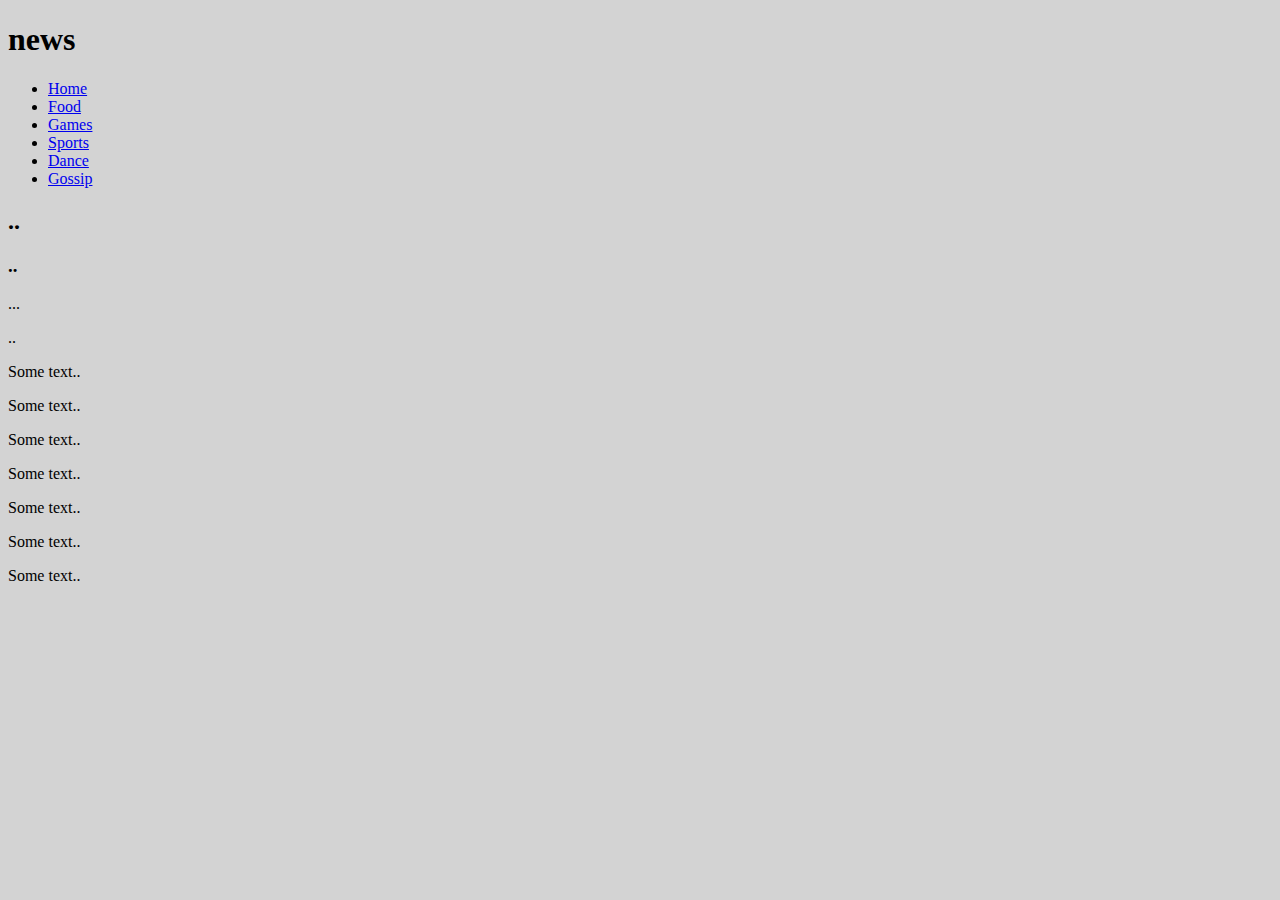
==== dance.html @ 17efdf32 "Update dance.html" ====
<!DOCTYPE html>
<html lang="en">
 <head><title>news web</title> <!--i choose this title because i didn't know what to put-->
 <link rel="stylesheet" href="style.css">
   <script src="myScript.js"></script>
   <script src="https://ajax.googleapis.com/ajax/libs/jquery/3.7.1/jquery.min.js"></script>
 </head>
  
 <body>
 <h1>news</h1>
 
<ul>
  <li><a href="index.html">Home</a></li>
  <li><a href="food.html">Food</a></li>
  <li><a href="games.html">Games</a></li>
  <li><a href="sports.html">Sports</a></li>
  <li><a class="active" href="dance.html">Dance</a></li>
  <li><a href="gossip.html">Gossip</a></li>
</ul>

<div>
  <h2>..</h2>
  <h3>..</h3>
  <p>...</p>
  <p>..</p>
  <p>Some text..</p>
  <p>Some text..</p>
  <p>Some text..</p>
  <p>Some text..</p>
  <p>Some text..</p>
  <p>Some text..</p>
  <p>Some text..</p>
</div>

</body>
</html>
---- style.css ----
html {
  height: 100%;
  width: 100%;
 }
body {
  background-color: LightGray;
 
}
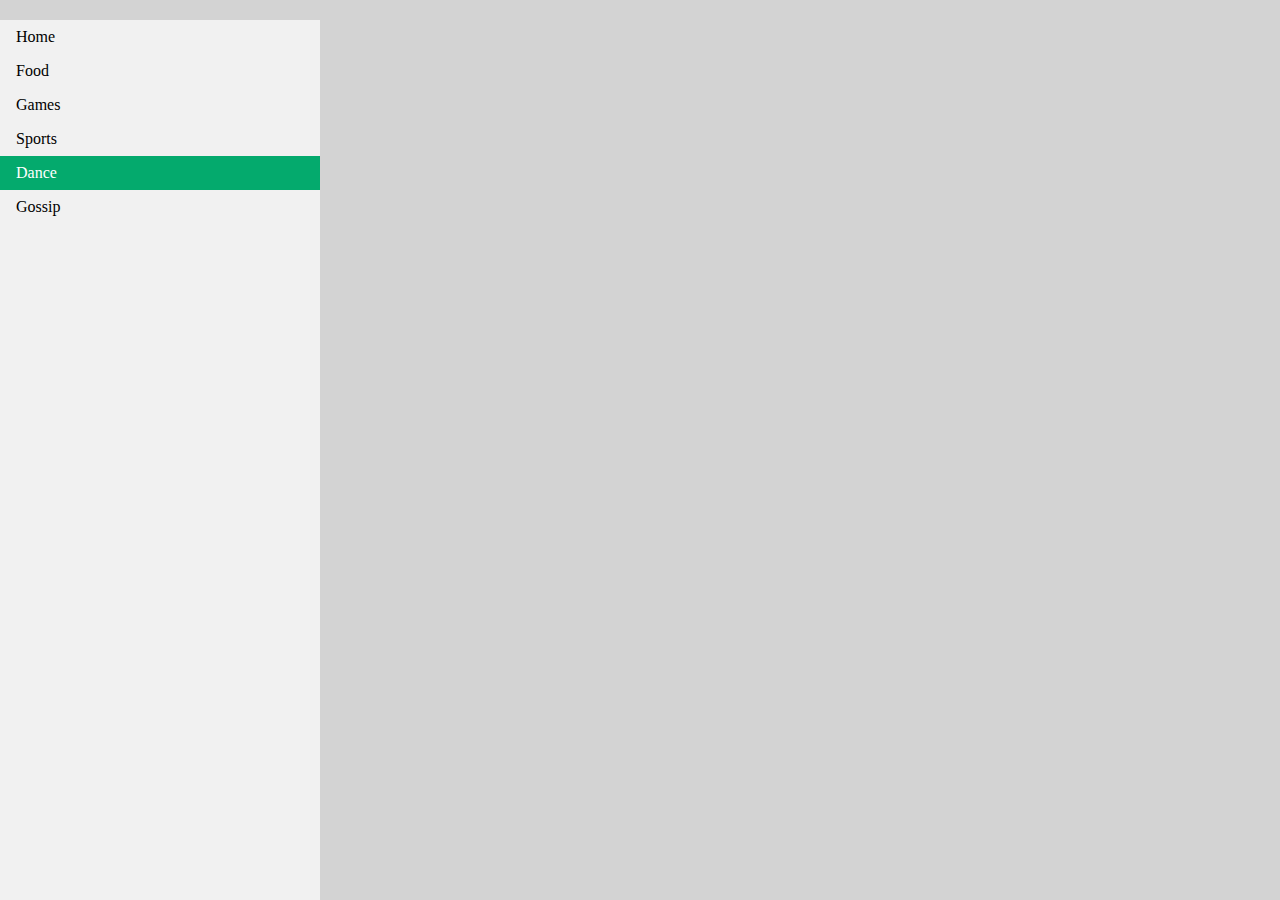
==== commit ca47e7ae: "made profile" ====
--- a/dance.html
+++ b/dance.html
@@ -2,12 +2,12 @@
 <html lang="en">
  <head><title>news web</title> <!--i choose this title because i didn't know what to put-->
  <link rel="stylesheet" href="style.css">
-   <script src="myScript.js"></script>
+   <script src="script.js"></script>
    <script src="https://ajax.googleapis.com/ajax/libs/jquery/3.7.1/jquery.min.js"></script>
  </head>
   
  <body>
- <h1>news</h1>
+ 
  
 <ul>
   <li><a href="index.html">Home</a></li>
--- a/style.css
+++ b/style.css
@@ -1,8 +1,53 @@
-html {
+HTML {
   height: 100%;
   width: 100%;
  }
 body {
   background-color: LightGray;
- 
 }
+
+body {
+  margin: 0;
+}
+#content {
+margin-left:25%;
+padding:1px 16px;
+height:1000px;
+}
+
+ul {
+  list-style-type: none;
+  margin: 0;
+  padding: 0;
+  width: 25%;
+  background-color: #f1f1f1;
+  position: fixed;
+  height: 100%;
+  overflow: auto;
+}
+
+li a {
+  display: block;
+  color: #000;
+  padding: 8px 16px;
+  text-decoration: none;
+}
+
+li a.active {
+  background-color: #04AA6D;
+  color: white;
+}
+
+li a:hover: not(.active) {
+  background-color: #555;
+  color: white;
+}
+
+.card{
+  float: right;
+  border: 2px solid green;
+  border-radius: 12px;
+  padding: 5px;
+}
+
+
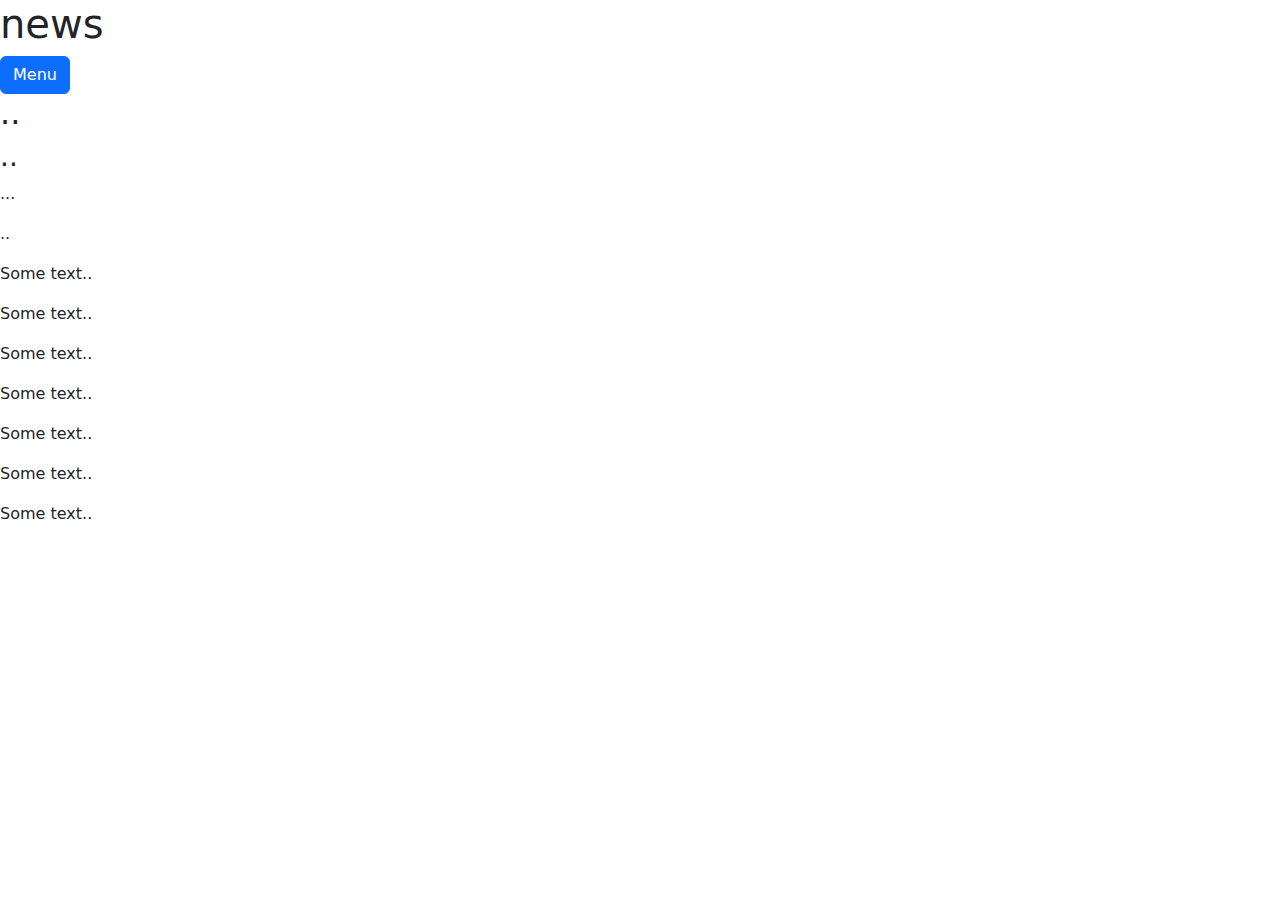
==== commit 34889a1d: "Update dance.html" ====
--- a/dance.html
+++ b/dance.html
@@ -1,22 +1,43 @@
 <!DOCTYPE html>
 <html lang="en">
  <head><title>news web</title> <!--i choose this title because i didn't know what to put-->
- <link rel="stylesheet" href="style.css">
-   <script src="script.js"></script>
+    <script src="script.js"></script>
    <script src="https://ajax.googleapis.com/ajax/libs/jquery/3.7.1/jquery.min.js"></script>
- </head>
+   <link href="https://cdn.jsdelivr.net/npm/bootstrap@5.3.2/dist/css/bootstrap.min.css" rel="stylesheet">
+  <script src="https://cdn.jsdelivr.net/npm/bootstrap@5.3.2/dist/js/bootstrap.bundle.min.js"></script>
+  <meta name="viewport" content="width=device-width, initial-scale=1">
+  </head>
   
  <body>
+ <h1>news</h1>
  
- 
-<ul>
-  <li><a href="index.html">Home</a></li>
-  <li><a href="food.html">Food</a></li>
-  <li><a href="games.html">Games</a></li>
-  <li><a href="sports.html">Sports</a></li>
-  <li><a class="active" href="dance.html">Dance</a></li>
-  <li><a href="gossip.html">Gossip</a></li>
-</ul>
+<nav>
+ <button type="button" class="btn btn-primary" data-bs-toggle="collapse" data-bs-target="#demo">Menu</button>
+  <div id="demo" class="collapse">
+  <div class="container-fluid">
+  
+    <ul class="navbar-nav">
+      <li class="index.html">
+        <a class="nav-link Home" href="index.html">Home</a>
+      </li>
+      <li class="food.html">
+        <a class="nav-link food" href="food.html">Food</a>
+      </li>
+      <li class="games.html">
+        <a class="nav-link games" href="games.html">Games</a>
+      </li>
+      <li class="dance.html">
+        <a class="nav-link dance" href="dance.html">Dance</a>
+		</li>
+      <li class="gossip.html">
+        <a class="nav-link gossip" href="gossip.html">gossip</a></li>
+		</li>
+      <li class="sports.html">
+        <a class="nav-link sports" href="sports.html">sports</a></li>
+		</li>
+    </ul>
+  </div>
+</nav>
 
 <div>
   <h2>..</h2>
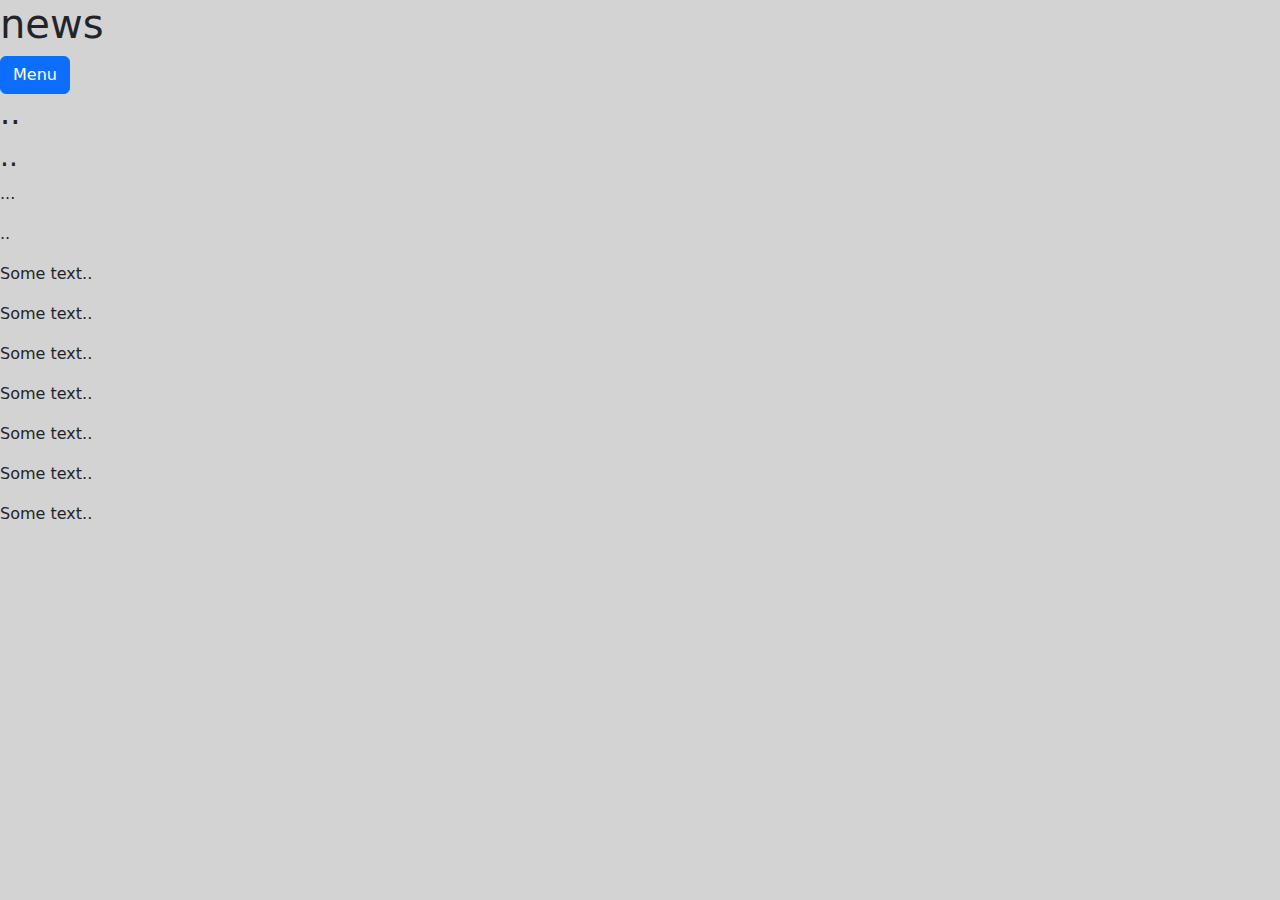
==== commit 439b1527: "Update dance.html" ====
--- a/dance.html
+++ b/dance.html
@@ -1,11 +1,12 @@
 <!DOCTYPE html>
 <html lang="en">
  <head><title>news web</title> <!--i choose this title because i didn't know what to put-->
+   <script src="https://ajax.googleapis.com/ajax/libs/jquery/3.7.1/jquery.min.js"></script>
     <script src="script.js"></script>
-   <script src="https://ajax.googleapis.com/ajax/libs/jquery/3.7.1/jquery.min.js"></script>
    <link href="https://cdn.jsdelivr.net/npm/bootstrap@5.3.2/dist/css/bootstrap.min.css" rel="stylesheet">
   <script src="https://cdn.jsdelivr.net/npm/bootstrap@5.3.2/dist/js/bootstrap.bundle.min.js"></script>
   <meta name="viewport" content="width=device-width, initial-scale=1">
+  <link rel="stylesheet" href="style.css">
   </head>
   
  <body>
--- a/style.css
+++ b/style.css
@@ -0,0 +1,10 @@
+HTML {
+  height: 100%;
+  width: 100%;
+ }
+body {
+  background-color: LightGray;
+}
+body {
+  margin: 0;
+}
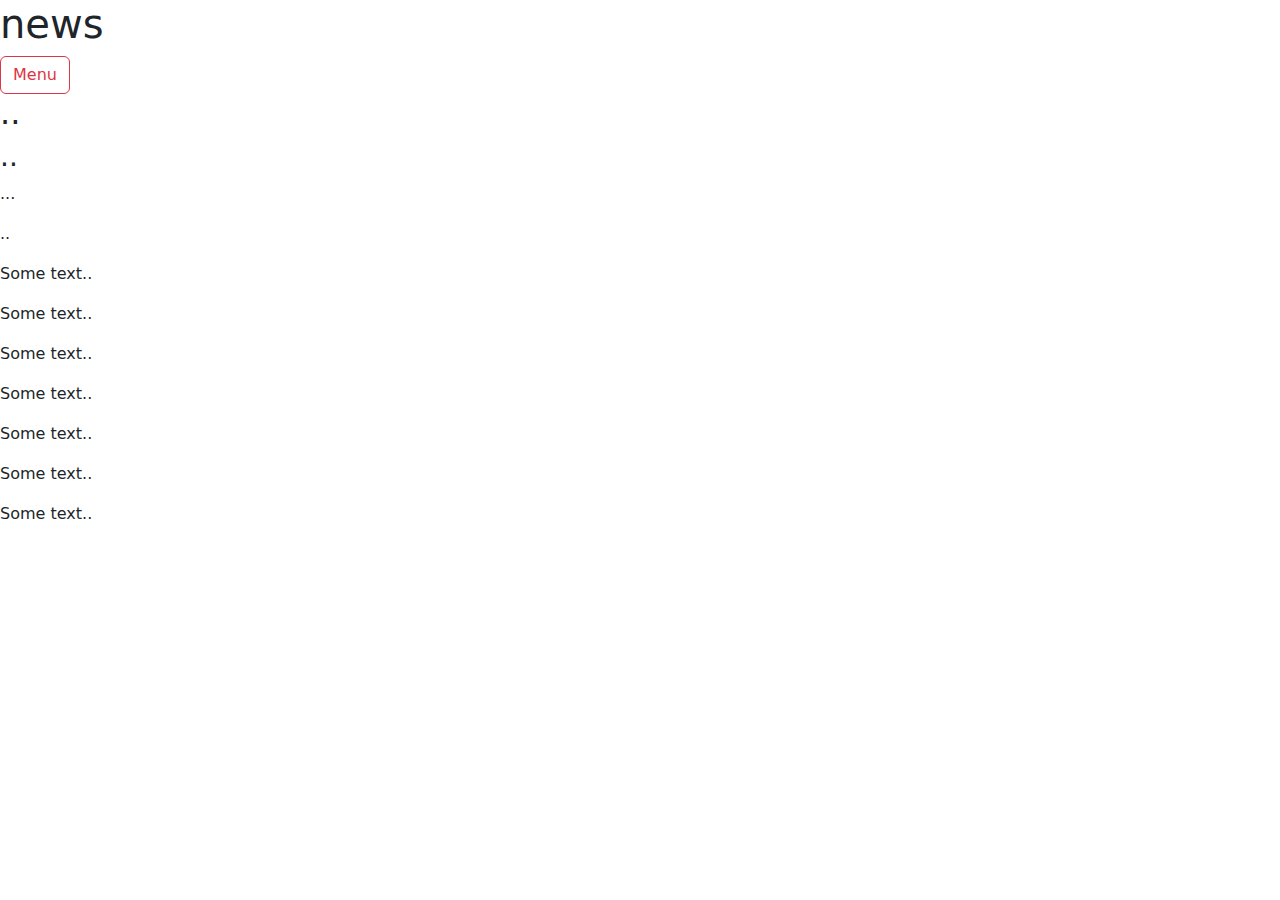
==== commit 1a3d3689: "photo slideshow" ====
--- a/dance.html
+++ b/dance.html
@@ -1,19 +1,18 @@
 <!DOCTYPE html>
 <html lang="en">
  <head><title>news web</title> <!--i choose this title because i didn't know what to put-->
+    <script src="script.js"></script>
    <script src="https://ajax.googleapis.com/ajax/libs/jquery/3.7.1/jquery.min.js"></script>
-    <script src="script.js"></script>
    <link href="https://cdn.jsdelivr.net/npm/bootstrap@5.3.2/dist/css/bootstrap.min.css" rel="stylesheet">
   <script src="https://cdn.jsdelivr.net/npm/bootstrap@5.3.2/dist/js/bootstrap.bundle.min.js"></script>
   <meta name="viewport" content="width=device-width, initial-scale=1">
-  <link rel="stylesheet" href="style.css">
   </head>
   
  <body>
  <h1>news</h1>
  
 <nav>
- <button type="button" class="btn btn-primary" data-bs-toggle="collapse" data-bs-target="#demo">Menu</button>
+ <button type="button" class="btn btn-outline-danger" data-bs-toggle="collapse" data-bs-target="#demo">Menu</button>
   <div id="demo" class="collapse">
   <div class="container-fluid">
   
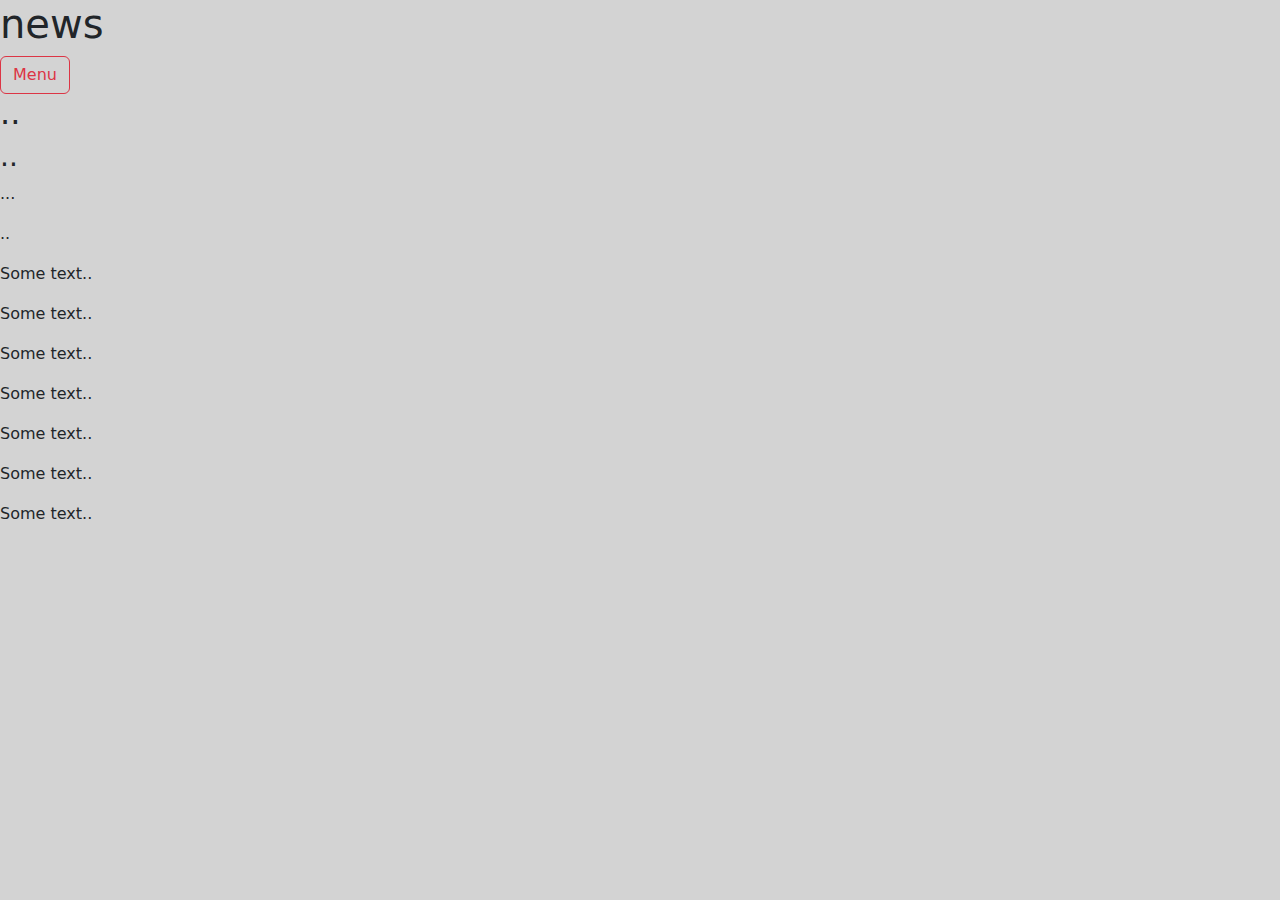
==== commit 8ea97413: "fixed style and profile" ====
--- a/dance.html
+++ b/dance.html
@@ -1,11 +1,12 @@
 <!DOCTYPE html>
 <html lang="en">
  <head><title>news web</title> <!--i choose this title because i didn't know what to put-->
+   <script src="https://ajax.googleapis.com/ajax/libs/jquery/3.7.1/jquery.min.js"></script>
     <script src="script.js"></script>
-   <script src="https://ajax.googleapis.com/ajax/libs/jquery/3.7.1/jquery.min.js"></script>
    <link href="https://cdn.jsdelivr.net/npm/bootstrap@5.3.2/dist/css/bootstrap.min.css" rel="stylesheet">
   <script src="https://cdn.jsdelivr.net/npm/bootstrap@5.3.2/dist/js/bootstrap.bundle.min.js"></script>
   <meta name="viewport" content="width=device-width, initial-scale=1">
+  <link rel="stylesheet" href="style.css">
   </head>
   
  <body>
--- a/style.css
+++ b/style.css
@@ -0,0 +1,24 @@
+HTML {
+  height: 100%;
+  width: 100%;
+ }
+body {
+  background-color: LightGray;
+}
+body {
+  margin: 0;
+}
+
+#content {
+margin-left:25%;
+padding:1px 16px;
+height:1000px;
+}
+
+.card{
+  float: right;
+  border: 2px solid green;
+  border-radius: 12px;
+  padding: 5px;
+}
+
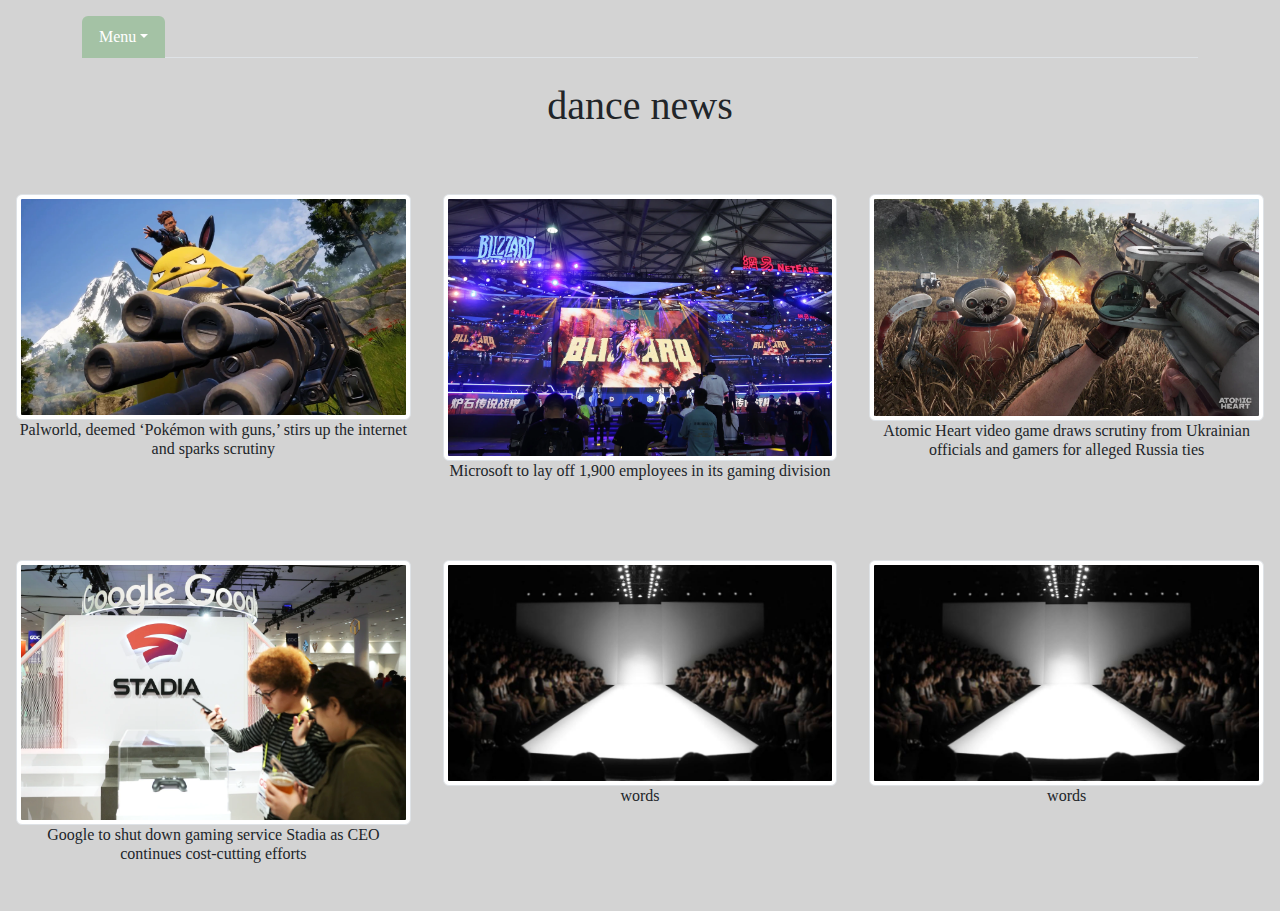
==== commit 085eae1c: "Update dance.html" ====
--- a/dance.html
+++ b/dance.html
@@ -10,48 +10,71 @@
   </head>
   
  <body>
- <h1>news</h1>
  
-<nav>
- <button type="button" class="btn btn-outline-danger" data-bs-toggle="collapse" data-bs-target="#demo">Menu</button>
-  <div id="demo" class="collapse">
-  <div class="container-fluid">
-  
-    <ul class="navbar-nav">
-      <li class="index.html">
-        <a class="nav-link Home" href="index.html">Home</a>
-      </li>
-      <li class="food.html">
-        <a class="nav-link food" href="food.html">Food</a>
-      </li>
-      <li class="games.html">
-        <a class="nav-link games" href="games.html">Games</a>
-      </li>
-      <li class="dance.html">
-        <a class="nav-link dance" href="dance.html">Dance</a>
-		</li>
-      <li class="gossip.html">
-        <a class="nav-link gossip" href="gossip.html">gossip</a></li>
-		</li>
-      <li class="sports.html">
-        <a class="nav-link sports" href="sports.html">sports</a></li>
-		</li>
-    </ul>
+ <div class="container mt-3">
+  <ul class="nav nav-tabs">
+    <li class="nav-item dropdown">
+      <a class="nav-link dropdown-toggle over" data-bs-toggle="dropdown">Menu</a>
+      <ul class="dropdown-menu">
+        <li><a class="dropdown-item" href="index.html">Home</a></li>
+        <li><a class="dropdown-item" href="food.html">Food</a></li>
+        <li><a class="dropdown-item" href="games.html">Games</a></li>
+        <li><a class="dropdown-item" href="dance.html">Dance</a></li>
+        <li><a class="dropdown-item" href="gossip.html">Gossip</a></li>
+        <li><a class="dropdown-item" href="sports.html">Sports</a></li>
+</div>
+<br>
+
+<h1 class="center">dance news</h1>
+<br>
+
+<div class="container-fluid mt-3">
+ <div class="row">
+   <div class="col-sm-4 p-3">
+    <a href="https://www.nbcnews.com/tech/video-games/palworld-game-pokemon-response-rcna135687" target="_blank">
+    <img src="palworld.webp" class="img-thumbnail" alt="Cinque Terre">
+   </a>
+    <h6 class="center">Palworld, deemed ‘Pokémon with guns,’ stirs up the internet and sparks scrutiny</h6>
   </div>
-</nav>
-
-<div>
-  <h2>..</h2>
-  <h3>..</h3>
-  <p>...</p>
-  <p>..</p>
-  <p>Some text..</p>
-  <p>Some text..</p>
-  <p>Some text..</p>
-  <p>Some text..</p>
-  <p>Some text..</p>
-  <p>Some text..</p>
-  <p>Some text..</p>
+  <div class="col-sm-4 p-3">
+    <a href="https://www.nbcnews.com/tech/video-games/microsoft-lay-1900-employees-gaming-division-rcna135652" target="_blank">
+    <img src="Microsoft.webp" class="img-thumbnail" alt="Cinque Terre">
+   </a>
+    <h6 class="center">Microsoft to lay off 1,900 employees in its gaming division</h6>
+  </div>
+  <div class="col-sm-4 p-3">
+    <a href="https://www.nomadicmatt.com/travel-blogs/61-travel-tips/" target="_blank">
+    <img src="Atomic.webp" class="img-thumbnail" alt="Cinque Terre">
+   </a>
+   <h6 class="center">Atomic Heart video game draws scrutiny from Ukrainian officials and gamers for alleged Russia ties</h6>
+  </div>
+  </div>
+</div>
+<br>
+<div class="container-fluid mt-3">
+ <div class="row">
+   <div class="col-sm-4 p-3">
+    <a href="https://www.nbcnews.com/tech/video-games/google-shut-gaming-service-stadia-ceo-continues-cost-cutting-efforts-rcna50054" target="_blank">
+    <img src="Stadia.webp" class="img-thumbnail" alt="Cinque Terre">
+   </a>
+    <h6 class="center">Google to shut down gaming service Stadia as CEO continues cost-cutting efforts</h6>
+  </div>
+  <div class="col-sm-4 p-3">
+    <a href="https://www.nomadicmatt.com/travel-blogs/61-travel-tips/" target="_blank">
+    <img src="stage.jpeg" class="img-thumbnail" alt="Cinque Terre">
+   </a>
+    <h6 class="center">words</h6>
+  </div>
+  <div class="col-sm-4 p-3">
+    <a href="https://www.nomadicmatt.com/travel-blogs/61-travel-tips/" target="_blank">
+    <img src="stage.jpeg" class="img-thumbnail" alt="Cinque Terre">
+   </a>
+   <h6 class="center">words</h6>
+  </div>
+  </div>
+</div>
+<br>
+  </div>
 </div>
 
 </body>
--- a/style.css
+++ b/style.css
@@ -5,20 +5,90 @@
 body {
   background-color: LightGray;
 }
-body {
-  margin: 0;
+* {
+  box-sizing: border-box;
+  font-family: "Times New Roman", Times, serif;
 }
-
 #content {
 margin-left:25%;
 padding:1px 16px;
-height:1000px;
+height:100px;
 }
 
 .card{
   float: right;
-  border: 2px solid green;
+  border: 2px solid red;
   border-radius: 12px;
   padding: 5px;
 }
 
+#right {
+align-content: right;
+float: right;
+}
+
+#header {
+  padding: 15px;
+  background-color: #A4C2A5;
+  box-shadow: 10px 10px;
+}
+
+.center {
+text-align: center;
+}
+.newspaper {
+  column-count: 3;
+}
+* {
+  box-sizing: border-box;
+}
+img:hover {
+  opacity: 0.5;
+}
+.topleft {
+  position: absolute;
+  top: 365px;
+  left: 190px;
+  font-size: 18px;
+}
+.bottomleft {
+  position: absolute;
+  top: 780px;
+  left: 190px;
+  font-size: 18px;
+}
+.topright {
+  position: absolute;
+  top: 365px;
+  right: 190px;
+  font-size: 18px;
+}
+.bottomright {
+  position: absolute;
+  top: 760px;
+  right: 190px;
+  font-size: 18px;
+}
+.over{
+color: white;
+background-color: #A4C2A5;
+}
+img{
+overflow: hidden;
+}
+@media only screen and (max-width:800px) {
+  /* For tablets: */
+  .main {
+    width: 80%;
+    padding: 0;
+  }
+  .right {
+    width: 100%;
+  }
+}
+@media only screen and (max-width:500px) {
+  /* For mobile phones: */
+  .menu, .main, .right {
+    width: 100%;
+  }
+}
